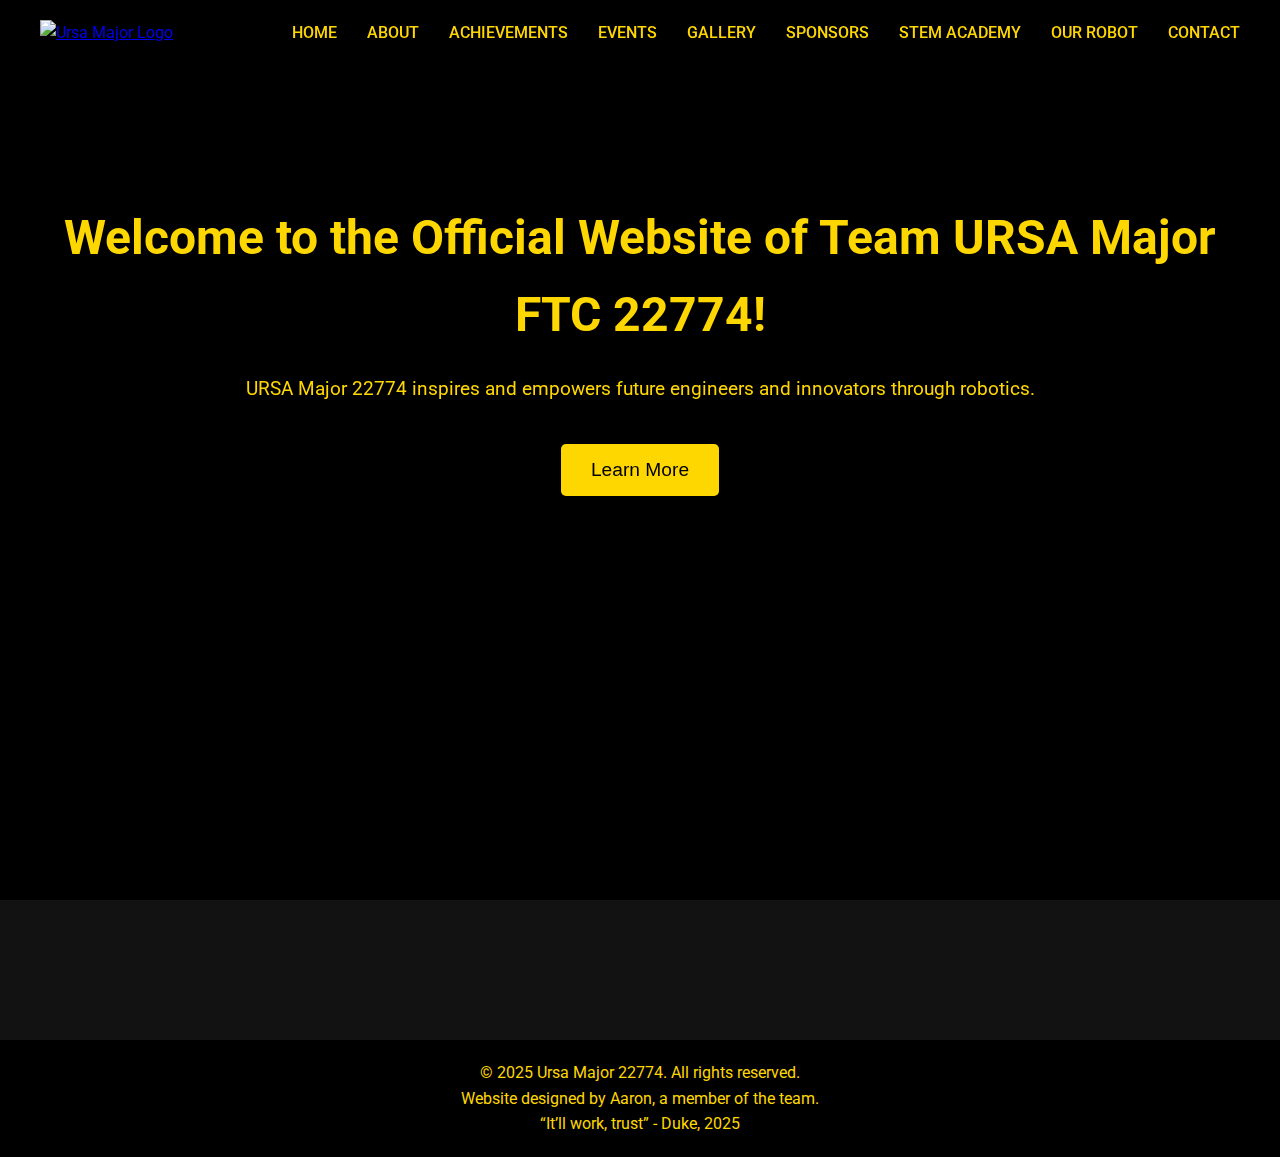
==== index.html @ 8f6002f7 "Make changes to be mobile friendly" ====
<!DOCTYPE html>
<html lang="en">

<head>
    <meta charset="UTF-8">
    <meta name="viewport" content="width=device-width, initial-scale=1.0">
    <title>URSA Major 22774</title>
    <link href="https://fonts.googleapis.com/css2?family=Roboto:wght@400;500;700&display=swap" rel="stylesheet">
    <link rel="stylesheet" href="./css/style.css">
    <script defer src="./js/script.js"></script>
    <link href="https://unpkg.com/aos@2.3.1/dist/aos.css" rel="stylesheet">
</head>

<body>
    <header>
        <nav>
            <a href="./index.html">
                <img src="https://ursamajorftc.org/assets/logo/ursalogo.png" alt="Ursa Major Logo" style="width:128px;height:128px;">
            </a>
            <div class="menu-toggle" id="mobile-menu">
                <span class="bar"></span>
                <span class="bar"></span>
                <span class="bar"></span>
            </div>
            <ul>
                <li><a href="index.html">Home</a></li>
                <li><a href="about.html">About</a></li>
                <li><a href="achievements.html">Achievements</a></li>
                <li><a href="events.html">Events</a></li>
                <li><a href="gallery.html">Gallery</a></li>
                <li><a href="sponsors.html">Sponsors</a></li>
                <li><a href="stem-academy.html">STEM Academy</a></li>
                <li><a href="robot.html">Our Robot</a></li>
                <li><a href="contact.html">Contact</a></li>
            </ul>
        </nav>
    </header>

    <section class="hero">
        <div class="video-background">
            <iframe src="https://www.youtube.com/embed/ygILLWF4e_c?autoplay=1&loop=1&mute=1&controls=0&modestbranding=1&showinfo=0&rel=0&fs=0&iv_load_policy=3&playlist=ygILLWF4e_c" 
                    frameborder="0" 
                    allow="autoplay; encrypted-media" 
                    allowfullscreen>
            </iframe>
        </div>
        <div class="hero-content">
            <h2>Welcome to the Official Website of Team URSA Major FTC 22774!</h2>
            <p>URSA Major 22774 inspires and empowers future engineers and innovators through robotics.</p>
            <a href="about.html">
                <button>Learn More</button>
            </a>
        </div>
    </section>

    <footer>
        <p>&copy; 2025 Ursa Major 22774. All rights reserved.</p>
        <p>Website designed by Aaron, a member of the team.</p>
        <p>“It’ll work, trust” - Duke, 2025</p>
    </footer>

    <script src="https://unpkg.com/aos@2.3.1/dist/aos.js"></script>

</body>

</html>
---- css/style.css ----
* {
    margin: 0;
    padding: 0;
    box-sizing: border-box;
}

body {
    font-family: 'Roboto', sans-serif;
    background-color: #121212;
    color: #f5f5f5;
    line-height: 1.6;
    padding-top: 80px;
}

header {
    position: fixed;
    top: 0;
    left: 0;
    width: 100%;
    background: #000000;
    padding: 20px 0;
    box-shadow: 0 4px 8px rgba(0, 0, 0, 0.1);
    z-index: 1000;
}

header nav {
    max-width: 1200px;
    margin: 0 auto;
    display: flex;
    justify-content: space-between;
    align-items: center;
}

header ul {
    display: flex;
    list-style: none;
}

header ul li {
    margin-left: 30px;
}

header ul li a {
    text-decoration: none;
    color: #FFD700;
    font-weight: 500;
    text-transform: uppercase;
    transition: color 0.3s;
}

header ul li a:hover {
    color: #ff6600;
}

.hero {
    position: relative;
    min-height: 100vh;
    color: white;
    text-align: center;
    overflow: hidden;
}

.video-background {
    position: fixed;
    top: 0;
    left: 0;
    width: 100%;
    height: 100%;
    overflow: hidden;
    background-color: black;
    z-index: -1;
}

.video-background iframe {
    position: absolute;
    top: 50%;
    left: 50%;
    width: 177.78vh;
    height: 100vh;
    transform: translate(-50%, -50%);
    pointer-events: none;
}
.hero-content {
    position: relative;
    z-index: 1;
    padding: 120px 20px;
}

.hero h2 {
    font-size: 3em;
    margin-bottom: 20px;
    color: #FFD700;
}

.hero p {
    font-size: 1.2em;
    margin-bottom: 40px;
    color: #FFD700;
}

.hero button {
    background-color: #FFD700;
    color: black;
    border: none;
    padding: 15px 30px;
    font-size: 1.2em;
    cursor: pointer;
    border-radius: 5px;
    transition: background-color 0.3s;
}

.hero button:hover {
    background-color: #cc5200;
}

footer {
    background-color: #000000;
    color: #FFD700;
    text-align: center;
    padding: 20px;
    margin-top: 60px;
}

/* Hamburger Menu */
.menu-toggle {
    display: none;
    flex-direction: column;
    cursor: pointer;
    margin-right: 20px;
}

.menu-toggle .bar {
    background-color: #FFD700;
    height: 3px;
    width: 25px;
    margin: 3px 0;
    transition: 0.3s;
}

/* Responsive Styles */
@media (max-width: 768px) {
    .menu-toggle {
        display: flex;
    }

    header ul {
        display: none;
        flex-direction: column;
        align-items: center;
        background-color: #000;
        width: 100%;
        position: absolute;
        top: 100%;
        left: 0;
        padding: 20px 0;
    }

    header ul li {
        margin: 10px 0;
    }

    header ul.active {
        display: flex;
    }

    .hero h2 {
        font-size: 2em;
        padding: 0 10px;
    }

    .hero p {
        font-size: 1em;
    }

    .hero button {
        padding: 10px 20px;
        font-size: 1em;
    }
}
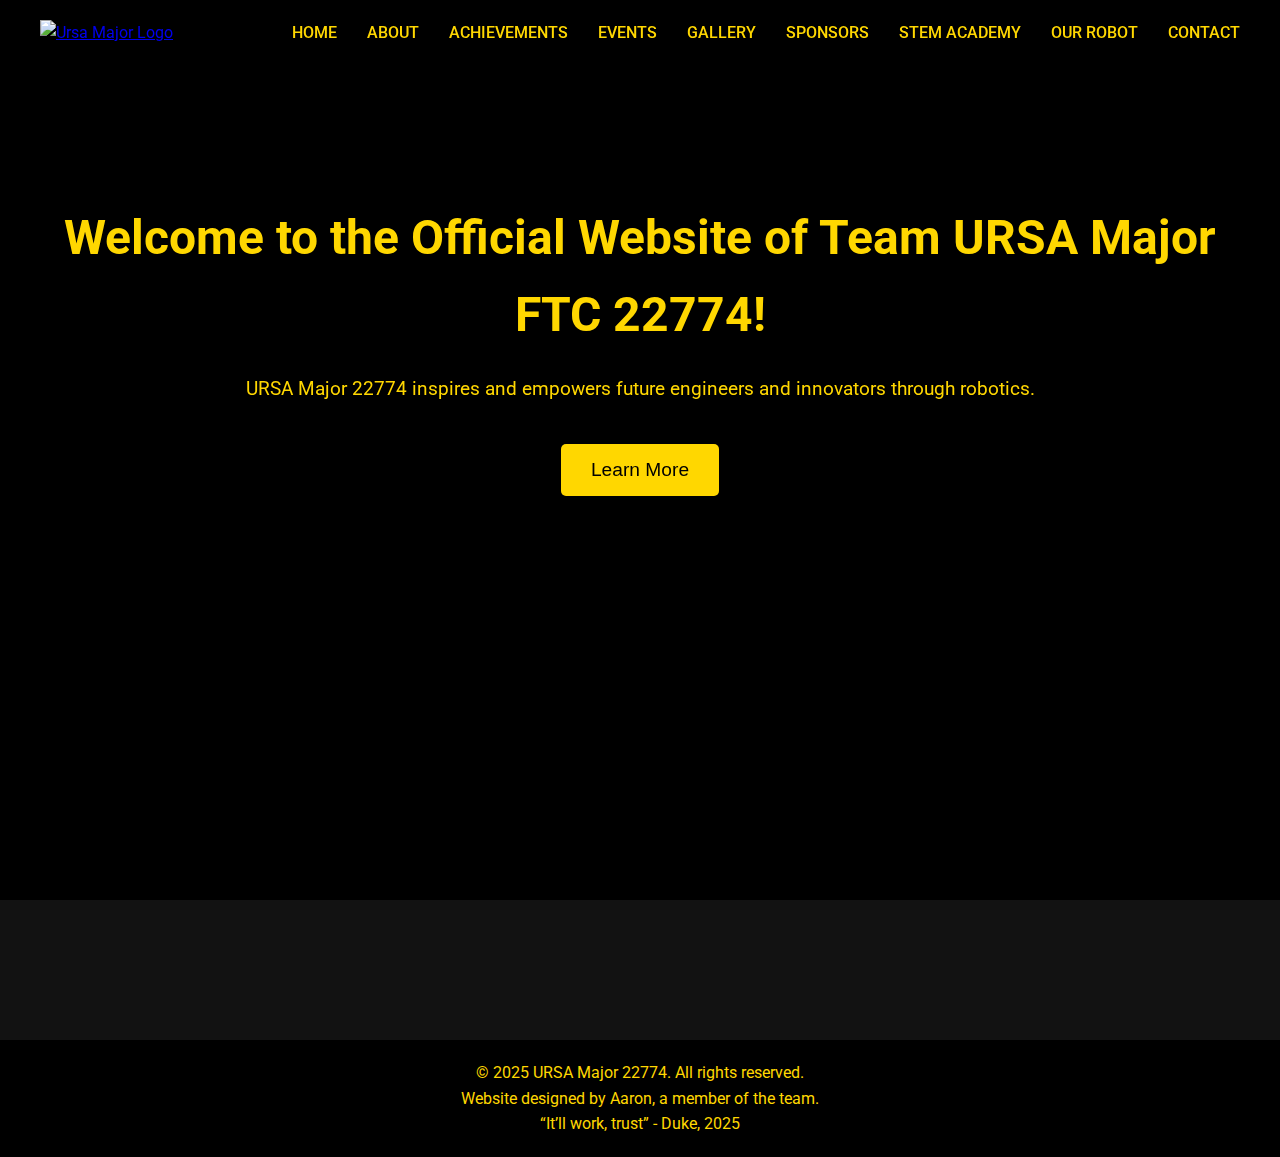
==== commit 61078e50: "i forgor to capitalize" ====
--- a/index.html
+++ b/index.html
@@ -15,7 +15,8 @@
     <header>
         <nav>
             <a href="./index.html">
-                <img src="https://ursamajorftc.org/assets/logo/ursalogo.png" alt="Ursa Major Logo" style="width:128px;height:128px;">
+                <img src="https://ursamajorftc.org/assets/logo/ursalogo.png" alt="Ursa Major Logo"
+                    style="width:128px;height:128px;">
             </a>
             <div class="menu-toggle" id="mobile-menu">
                 <span class="bar"></span>
@@ -38,10 +39,9 @@
 
     <section class="hero">
         <div class="video-background">
-            <iframe src="https://www.youtube.com/embed/ygILLWF4e_c?autoplay=1&loop=1&mute=1&controls=0&modestbranding=1&showinfo=0&rel=0&fs=0&iv_load_policy=3&playlist=ygILLWF4e_c" 
-                    frameborder="0" 
-                    allow="autoplay; encrypted-media" 
-                    allowfullscreen>
+            <iframe
+                src="https://www.youtube.com/embed/ygILLWF4e_c?autoplay=1&loop=1&mute=1&controls=0&modestbranding=1&showinfo=0&rel=0&fs=0&iv_load_policy=3&playlist=ygILLWF4e_c"
+                frameborder="0" allow="autoplay; encrypted-media" allowfullscreen>
             </iframe>
         </div>
         <div class="hero-content">
@@ -54,7 +54,7 @@
     </section>
 
     <footer>
-        <p>&copy; 2025 Ursa Major 22774. All rights reserved.</p>
+        <p>&copy; 2025 URSA Major 22774. All rights reserved.</p>
         <p>Website designed by Aaron, a member of the team.</p>
         <p>“It’ll work, trust” - Duke, 2025</p>
     </footer>
@@ -63,4 +63,4 @@
 
 </body>
 
-</html>
+</html>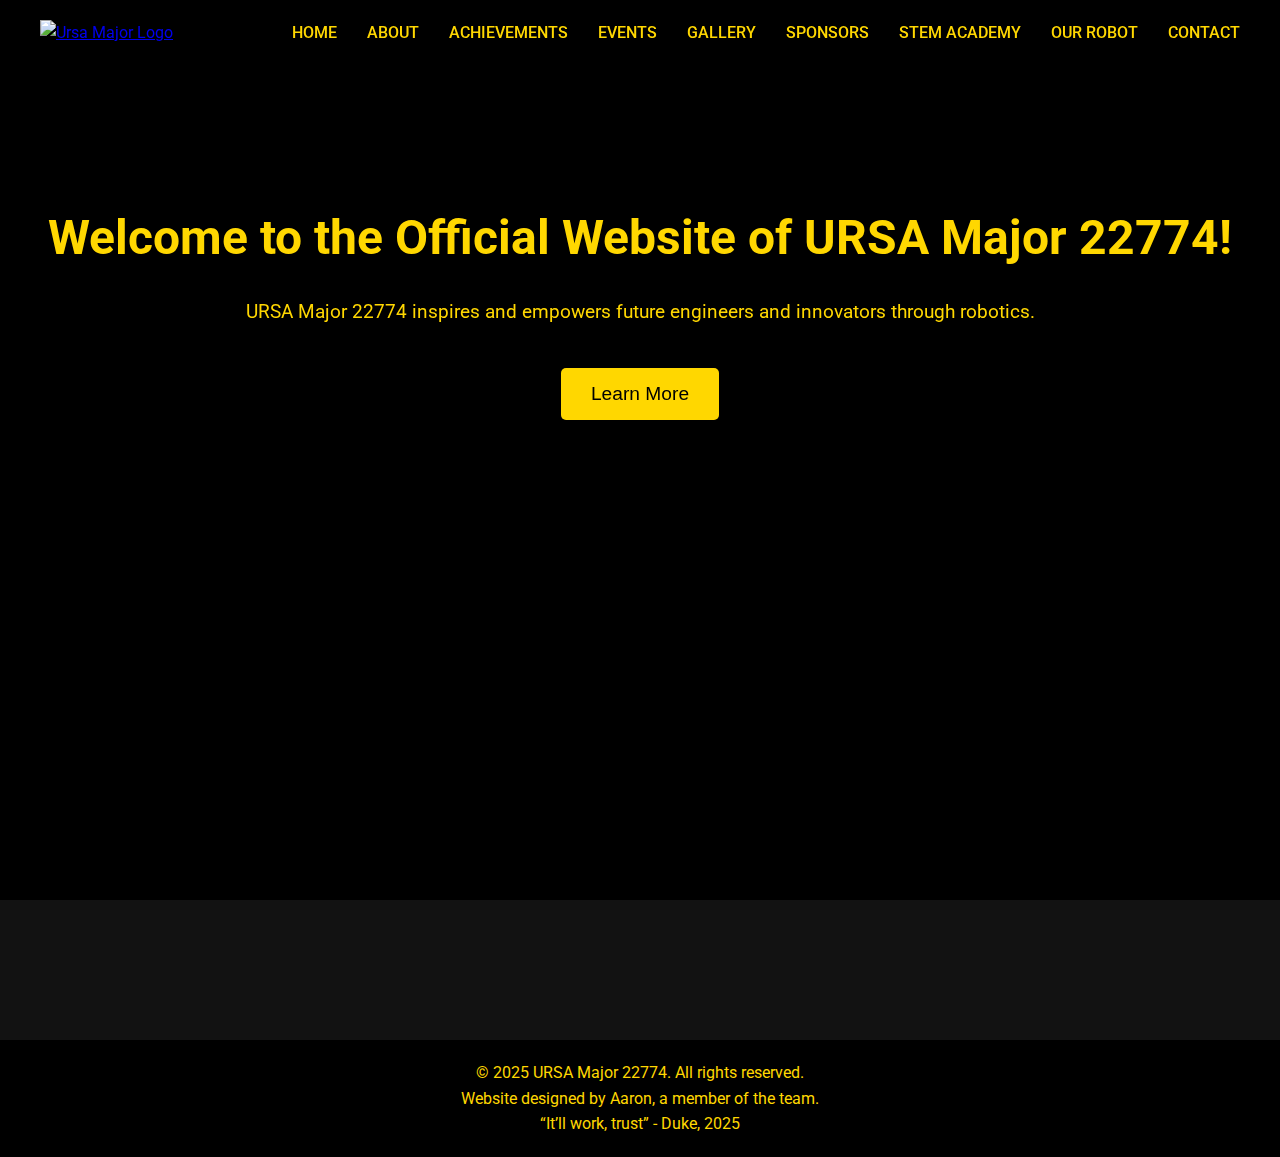
==== commit 36cfc8d2: "tweaking" ====
--- a/index.html
+++ b/index.html
@@ -45,7 +45,7 @@
             </iframe>
         </div>
         <div class="hero-content">
-            <h2>Welcome to the Official Website of Team URSA Major FTC 22774!</h2>
+            <h2>Welcome to the Official Website of URSA Major 22774!</h2>
             <p>URSA Major 22774 inspires and empowers future engineers and innovators through robotics.</p>
             <a href="about.html">
                 <button>Learn More</button>
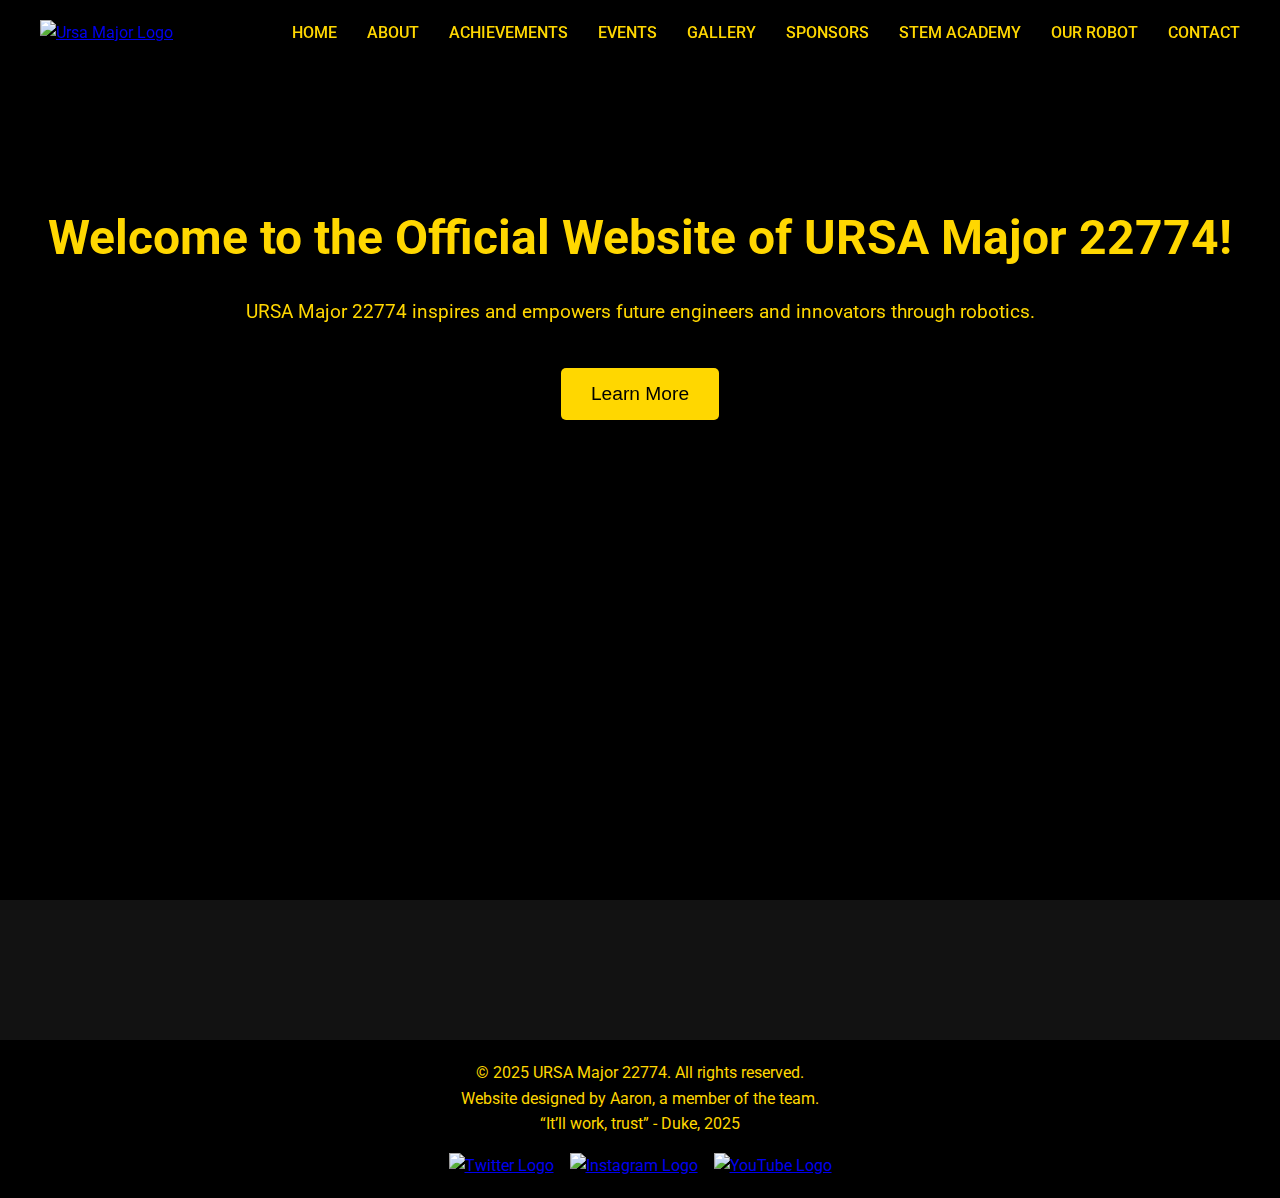
==== commit a8a99d82: "GitHub Sync" ====
--- a/index.html
+++ b/index.html
@@ -57,6 +57,18 @@
         <p>&copy; 2025 URSA Major 22774. All rights reserved.</p>
         <p>Website designed by Aaron, a member of the team.</p>
         <p>“It’ll work, trust” - Duke, 2025</p>
+        <div class="social-links">
+            <a href="https://www.twitter.com/ftcgalena" target="_blank">
+                <img src="https://ursamajorftc.org/assets/icons/twitter.png" alt="Twitter Logo" style="width:32px;height:32px;">
+            </a>
+            <a href="https://www.instagram.com/ursamajor22774" target="_blank">
+                <img src="https://ursamajorftc.org/assets/icons/instagram.png" alt="Instagram Logo" style="width:32px;height:32px;">
+            </a>
+
+            <a href="https://www.youtube.com/@galenaftc" target="_blank">
+                <img src="https://ursamajorftc.org/assets/icons/youtube.png" alt="YouTube Logo" style="width:32px;height:32px;">
+            </a>
+        </div>
     </footer>
 
     <script src="https://unpkg.com/aos@2.3.1/dist/aos.js"></script>
--- a/css/style.css
+++ b/css/style.css
@@ -177,3 +177,18 @@
         font-size: 1em;
     }
 }
+
+.social-links {
+    display: flex;
+    justify-content: center;
+    gap: 16px;
+    margin-top: 16px;
+}
+
+.social-links img {
+    transition: transform 0.3s ease;
+}
+
+.social-links img:hover {
+    transform: scale(1.1);
+}
